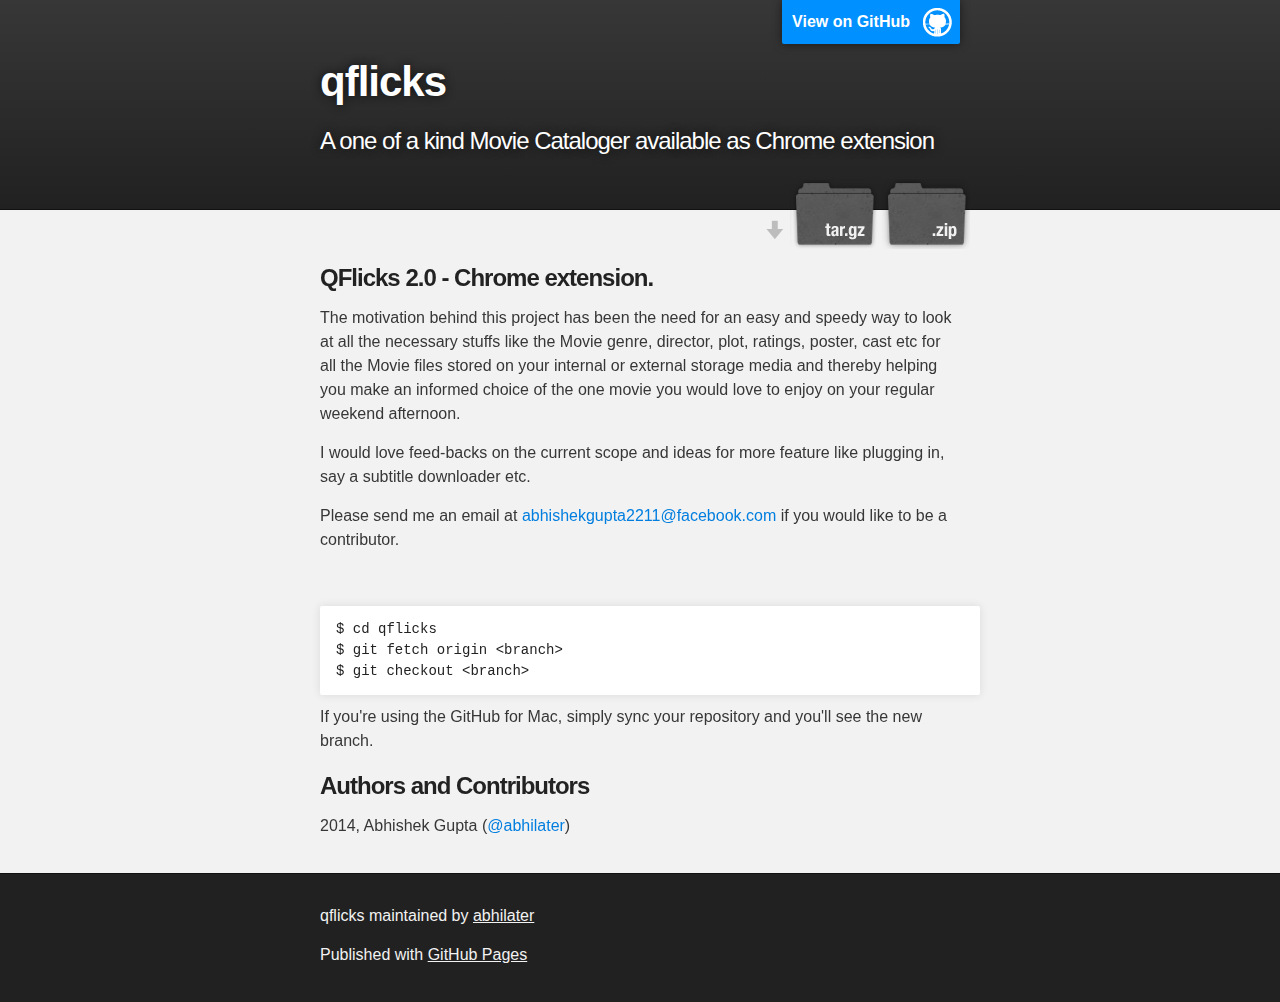
==== index.html @ 47c48148 "Create gh-pages branch via GitHub" ====
<!DOCTYPE html>
<html>

  <head>
    <meta charset='utf-8'>
    <meta http-equiv="X-UA-Compatible" content="chrome=1">
    <meta name="description" content="qflicks : A one of a kind Movie Cataloger available as Chrome extension">

    <link rel="stylesheet" type="text/css" media="screen" href="stylesheets/stylesheet.css">

    <title>qflicks</title>
  </head>

  <body>

    <!-- HEADER -->
    <div id="header_wrap" class="outer">
        <header class="inner">
          <a id="forkme_banner" href="https://github.com/abhilater/qflicks">View on GitHub</a>

          <h1 id="project_title">qflicks</h1>
          <h2 id="project_tagline">A one of a kind Movie Cataloger available as Chrome extension</h2>

            <section id="downloads">
              <a class="zip_download_link" href="https://github.com/abhilater/qflicks/zipball/master">Download this project as a .zip file</a>
              <a class="tar_download_link" href="https://github.com/abhilater/qflicks/tarball/master">Download this project as a tar.gz file</a>
            </section>
        </header>
    </div>

    <!-- MAIN CONTENT -->
    <div id="main_content_wrap" class="outer">
      <section id="main_content" class="inner">
        <h3>
<a name="qflicks-20---chrome-extension" class="anchor" href="#qflicks-20---chrome-extension"><span class="octicon octicon-link"></span></a>QFlicks 2.0 - Chrome extension.</h3>

<p>The motivation behind this project has been the need for an easy and speedy way to look at all the necessary stuffs like the Movie genre, director, plot, ratings, poster, cast etc for all the Movie files stored on your internal or external storage media and thereby helping you make an informed choice of the one movie you would love to enjoy on your regular weekend afternoon.</p>

<p>I would love feed-backs on the current scope and ideas for more feature like plugging in, say a subtitle downloader etc.</p>

<p>Please send me an email at <a href="mailto:abhishekgupta2211@facebook.com">abhishekgupta2211@facebook.com</a> if you would like to be a contributor.</p>

<p><img src="https://lh3.googleusercontent.com/-20QtqHVGWE8/VBXm9mwCeLI/AAAAAAAACS8/TgYpA34necQ/w777-h487-no/111.png" alt=""><img src="https://lh4.googleusercontent.com/-IUjdFYi33gI/VBXm4gfGLgI/AAAAAAAACS0/6jIq0_m1HlE/w941-h593-no/112.png" alt=""><img src="https://lh3.googleusercontent.com/SkVvBRFYq9Iyepj2-S67UjXFpF9jEydV2QP-kqPQS24=w910-h593-no" alt=""></p>

<pre><code>$ cd qflicks
$ git fetch origin &lt;branch&gt;
$ git checkout &lt;branch&gt;
</code></pre>

<p>If you're using the GitHub for Mac, simply sync your repository and you'll see the new branch.</p>

<h3>
<a name="authors-and-contributors" class="anchor" href="#authors-and-contributors"><span class="octicon octicon-link"></span></a>Authors and Contributors</h3>

<p>2014, Abhishek Gupta (<a href="https://github.com/abhilater" class="user-mention">@abhilater</a>)</p>
      </section>
    </div>

    <!-- FOOTER  -->
    <div id="footer_wrap" class="outer">
      <footer class="inner">
        <p class="copyright">qflicks maintained by <a href="https://github.com/abhilater">abhilater</a></p>
        <p>Published with <a href="http://pages.github.com">GitHub Pages</a></p>
      </footer>
    </div>

    

  </body>
</html>
---- stylesheets/stylesheet.css ----
/*******************************************************************************
Slate Theme for GitHub Pages
by Jason Costello, @jsncostello
*******************************************************************************/

@import url(pygment_trac.css);

/*******************************************************************************
MeyerWeb Reset
*******************************************************************************/

html, body, div, span, applet, object, iframe,
h1, h2, h3, h4, h5, h6, p, blockquote, pre,
a, abbr, acronym, address, big, cite, code,
del, dfn, em, img, ins, kbd, q, s, samp,
small, strike, strong, sub, sup, tt, var,
b, u, i, center,
dl, dt, dd, ol, ul, li,
fieldset, form, label, legend,
table, caption, tbody, tfoot, thead, tr, th, td,
article, aside, canvas, details, embed,
figure, figcaption, footer, header, hgroup,
menu, nav, output, ruby, section, summary,
time, mark, audio, video {
  margin: 0;
  padding: 0;
  border: 0;
  font: inherit;
  vertical-align: baseline;
}

/* HTML5 display-role reset for older browsers */
article, aside, details, figcaption, figure,
footer, header, hgroup, menu, nav, section {
  display: block;
}

ol, ul {
  list-style: none;
}

table {
  border-collapse: collapse;
  border-spacing: 0;
}

/*******************************************************************************
Theme Styles
*******************************************************************************/

body {
  box-sizing: border-box;
  color:#373737;
  background: #212121;
  font-size: 16px;
  font-family: 'Myriad Pro', Calibri, Helvetica, Arial, sans-serif;
  line-height: 1.5;
  -webkit-font-smoothing: antialiased;
}

h1, h2, h3, h4, h5, h6 {
  margin: 10px 0;
  font-weight: 700;
  color:#222222;
  font-family: 'Lucida Grande', 'Calibri', Helvetica, Arial, sans-serif;
  letter-spacing: -1px;
}

h1 {
  font-size: 36px;
  font-weight: 700;
}

h2 {
  padding-bottom: 10px;
  font-size: 32px;
  background: url('../images/bg_hr.png') repeat-x bottom;
}

h3 {
  font-size: 24px;
}

h4 {
  font-size: 21px;
}

h5 {
  font-size: 18px;
}

h6 {
  font-size: 16px;
}

p {
  margin: 10px 0 15px 0;
}

footer p {
  color: #f2f2f2;
}

a {
  text-decoration: none;
  color: #007edf;
  text-shadow: none;

  transition: color 0.5s ease;
  transition: text-shadow 0.5s ease;
  -webkit-transition: color 0.5s ease;
  -webkit-transition: text-shadow 0.5s ease;
  -moz-transition: color 0.5s ease;
  -moz-transition: text-shadow 0.5s ease;
  -o-transition: color 0.5s ease;
  -o-transition: text-shadow 0.5s ease;
  -ms-transition: color 0.5s ease;
  -ms-transition: text-shadow 0.5s ease;
}

a:hover, a:focus {text-decoration: underline;}

footer a {
  color: #F2F2F2;
  text-decoration: underline;
}

em {
  font-style: italic;
}

strong {
  font-weight: bold;
}

img {
  position: relative;
  margin: 0 auto;
  max-width: 739px;
  padding: 5px;
  margin: 10px 0 10px 0;
  border: 1px solid #ebebeb;

  box-shadow: 0 0 5px #ebebeb;
  -webkit-box-shadow: 0 0 5px #ebebeb;
  -moz-box-shadow: 0 0 5px #ebebeb;
  -o-box-shadow: 0 0 5px #ebebeb;
  -ms-box-shadow: 0 0 5px #ebebeb;
}

p img {
  display: inline;
  margin: 0;
  padding: 0;
  vertical-align: middle;
  text-align: center;
  border: none;
}

pre, code {
  width: 100%;
  color: #222;
  background-color: #fff;

  font-family: Monaco, "Bitstream Vera Sans Mono", "Lucida Console", Terminal, monospace;
  font-size: 14px;

  border-radius: 2px;
  -moz-border-radius: 2px;
  -webkit-border-radius: 2px;
}

pre {
  width: 100%;
  padding: 10px;
  box-shadow: 0 0 10px rgba(0,0,0,.1);
  overflow: auto;
}

code {
  padding: 3px;
  margin: 0 3px;
  box-shadow: 0 0 10px rgba(0,0,0,.1);
}

pre code {
  display: block;
  box-shadow: none;
}

blockquote {
  color: #666;
  margin-bottom: 20px;
  padding: 0 0 0 20px;
  border-left: 3px solid #bbb;
}


ul, ol, dl {
  margin-bottom: 15px
}

ul {
  list-style: inside;
  padding-left: 20px;
}

ol {
  list-style: decimal inside;
  padding-left: 20px;
}

dl dt {
  font-weight: bold;
}

dl dd {
  padding-left: 20px;
  font-style: italic;
}

dl p {
  padding-left: 20px;
  font-style: italic;
}

hr {
  height: 1px;
  margin-bottom: 5px;
  border: none;
  background: url('../images/bg_hr.png') repeat-x center;
}

table {
  border: 1px solid #373737;
  margin-bottom: 20px;
  text-align: left;
 }

th {
  font-family: 'Lucida Grande', 'Helvetica Neue', Helvetica, Arial, sans-serif;
  padding: 10px;
  background: #373737;
  color: #fff;
 }

td {
  padding: 10px;
  border: 1px solid #373737;
 }

form {
  background: #f2f2f2;
  padding: 20px;
}

/*******************************************************************************
Full-Width Styles
*******************************************************************************/

.outer {
  width: 100%;
}

.inner {
  position: relative;
  max-width: 640px;
  padding: 20px 10px;
  margin: 0 auto;
}

#forkme_banner {
  display: block;
  position: absolute;
  top:0;
  right: 10px;
  z-index: 10;
  padding: 10px 50px 10px 10px;
  color: #fff;
  background: url('../images/blacktocat.png') #0090ff no-repeat 95% 50%;
  font-weight: 700;
  box-shadow: 0 0 10px rgba(0,0,0,.5);
  border-bottom-left-radius: 2px;
  border-bottom-right-radius: 2px;
}

#header_wrap {
  background: #212121;
  background: -moz-linear-gradient(top, #373737, #212121);
  background: -webkit-linear-gradient(top, #373737, #212121);
  background: -ms-linear-gradient(top, #373737, #212121);
  background: -o-linear-gradient(top, #373737, #212121);
  background: linear-gradient(top, #373737, #212121);
}

#header_wrap .inner {
  padding: 50px 10px 30px 10px;
}

#project_title {
  margin: 0;
  color: #fff;
  font-size: 42px;
  font-weight: 700;
  text-shadow: #111 0px 0px 10px;
}

#project_tagline {
  color: #fff;
  font-size: 24px;
  font-weight: 300;
  background: none;
  text-shadow: #111 0px 0px 10px;
}

#downloads {
  position: absolute;
  width: 210px;
  z-index: 10;
  bottom: -40px;
  right: 0;
  height: 70px;
  background: url('../images/icon_download.png') no-repeat 0% 90%;
}

.zip_download_link {
  display: block;
  float: right;
  width: 90px;
  height:70px;
  text-indent: -5000px;
  overflow: hidden;
  background: url(../images/sprite_download.png) no-repeat bottom left;
}

.tar_download_link {
  display: block;
  float: right;
  width: 90px;
  height:70px;
  text-indent: -5000px;
  overflow: hidden;
  background: url(../images/sprite_download.png) no-repeat bottom right;
  margin-left: 10px;
}

.zip_download_link:hover {
  background: url(../images/sprite_download.png) no-repeat top left;
}

.tar_download_link:hover {
  background: url(../images/sprite_download.png) no-repeat top right;
}

#main_content_wrap {
  background: #f2f2f2;
  border-top: 1px solid #111;
  border-bottom: 1px solid #111;
}

#main_content {
  padding-top: 40px;
}

#footer_wrap {
  background: #212121;
}



/*******************************************************************************
Small Device Styles
*******************************************************************************/

@media screen and (max-width: 480px) {
  body {
    font-size:14px;
  }

  #downloads {
    display: none;
  }

  .inner {
    min-width: 320px;
    max-width: 480px;
  }

  #project_title {
  font-size: 32px;
  }

  h1 {
    font-size: 28px;
  }

  h2 {
    font-size: 24px;
  }

  h3 {
    font-size: 21px;
  }

  h4 {
    font-size: 18px;
  }

  h5 {
    font-size: 14px;
  }

  h6 {
    font-size: 12px;
  }

  code, pre {
    min-width: 320px;
    max-width: 480px;
    font-size: 11px;
  }

}
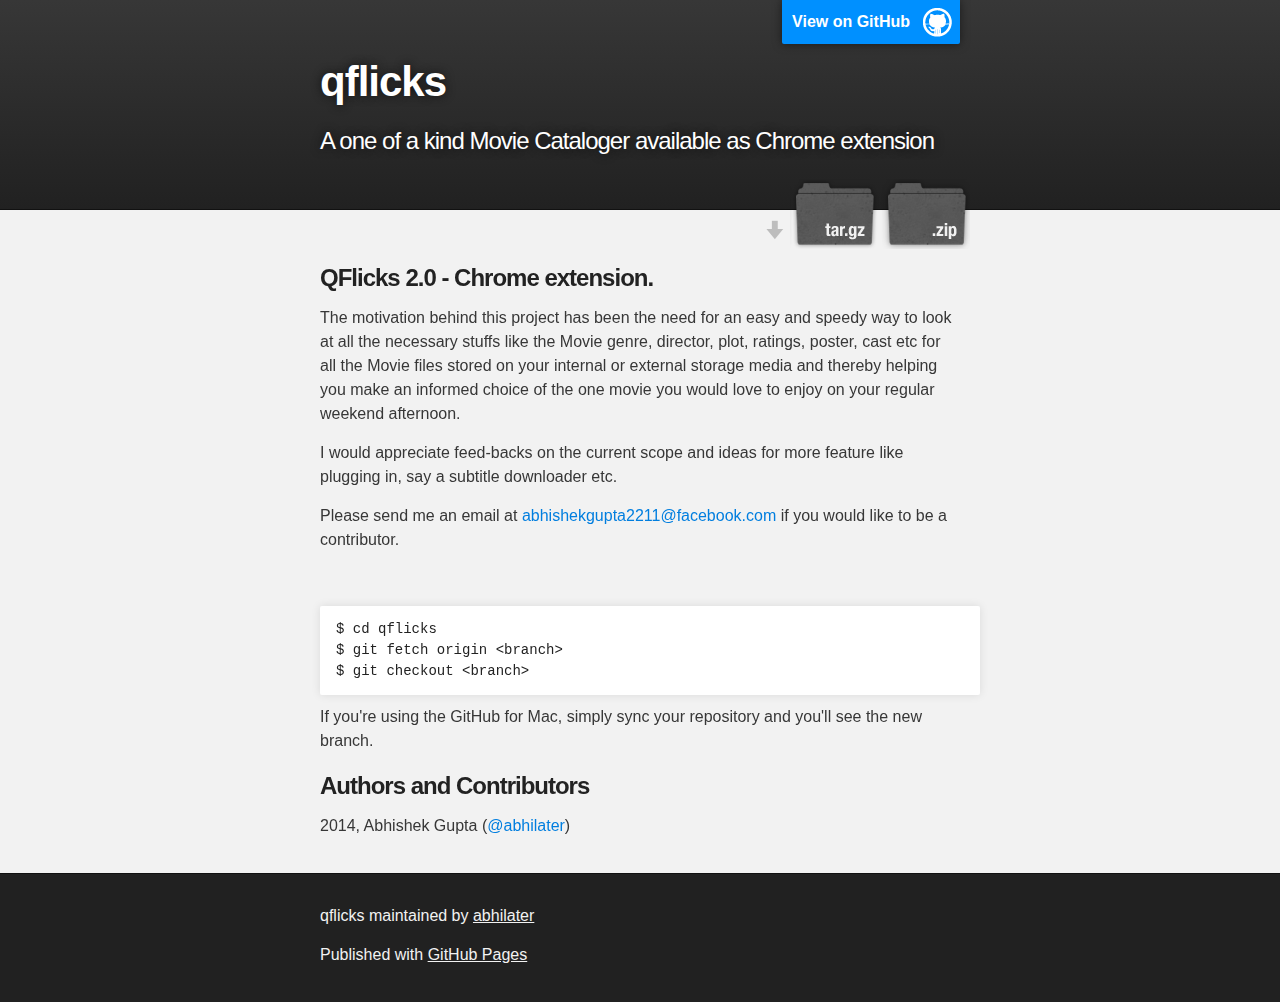
==== commit f7d9f7b2: "Updated text" ====
--- a/index.html
+++ b/index.html
@@ -5,7 +5,7 @@
     <meta charset='utf-8'>
     <meta http-equiv="X-UA-Compatible" content="chrome=1">
     <meta name="description" content="qflicks : A one of a kind Movie Cataloger available as Chrome extension">
-
+    <meta name="google-site-verification" content="_BsM5jIn2LltBzXh2T11JW-cP4ercJbDZHUgISgThew" />
     <link rel="stylesheet" type="text/css" media="screen" href="stylesheets/stylesheet.css">
 
     <title>qflicks</title>
@@ -36,7 +36,7 @@
 
 <p>The motivation behind this project has been the need for an easy and speedy way to look at all the necessary stuffs like the Movie genre, director, plot, ratings, poster, cast etc for all the Movie files stored on your internal or external storage media and thereby helping you make an informed choice of the one movie you would love to enjoy on your regular weekend afternoon.</p>
 
-<p>I would love feed-backs on the current scope and ideas for more feature like plugging in, say a subtitle downloader etc.</p>
+<p>I would appreciate feed-backs on the current scope and ideas for more feature like plugging in, say a subtitle downloader etc.</p>
 
 <p>Please send me an email at <a href="mailto:abhishekgupta2211@facebook.com">abhishekgupta2211@facebook.com</a> if you would like to be a contributor.</p>
 
